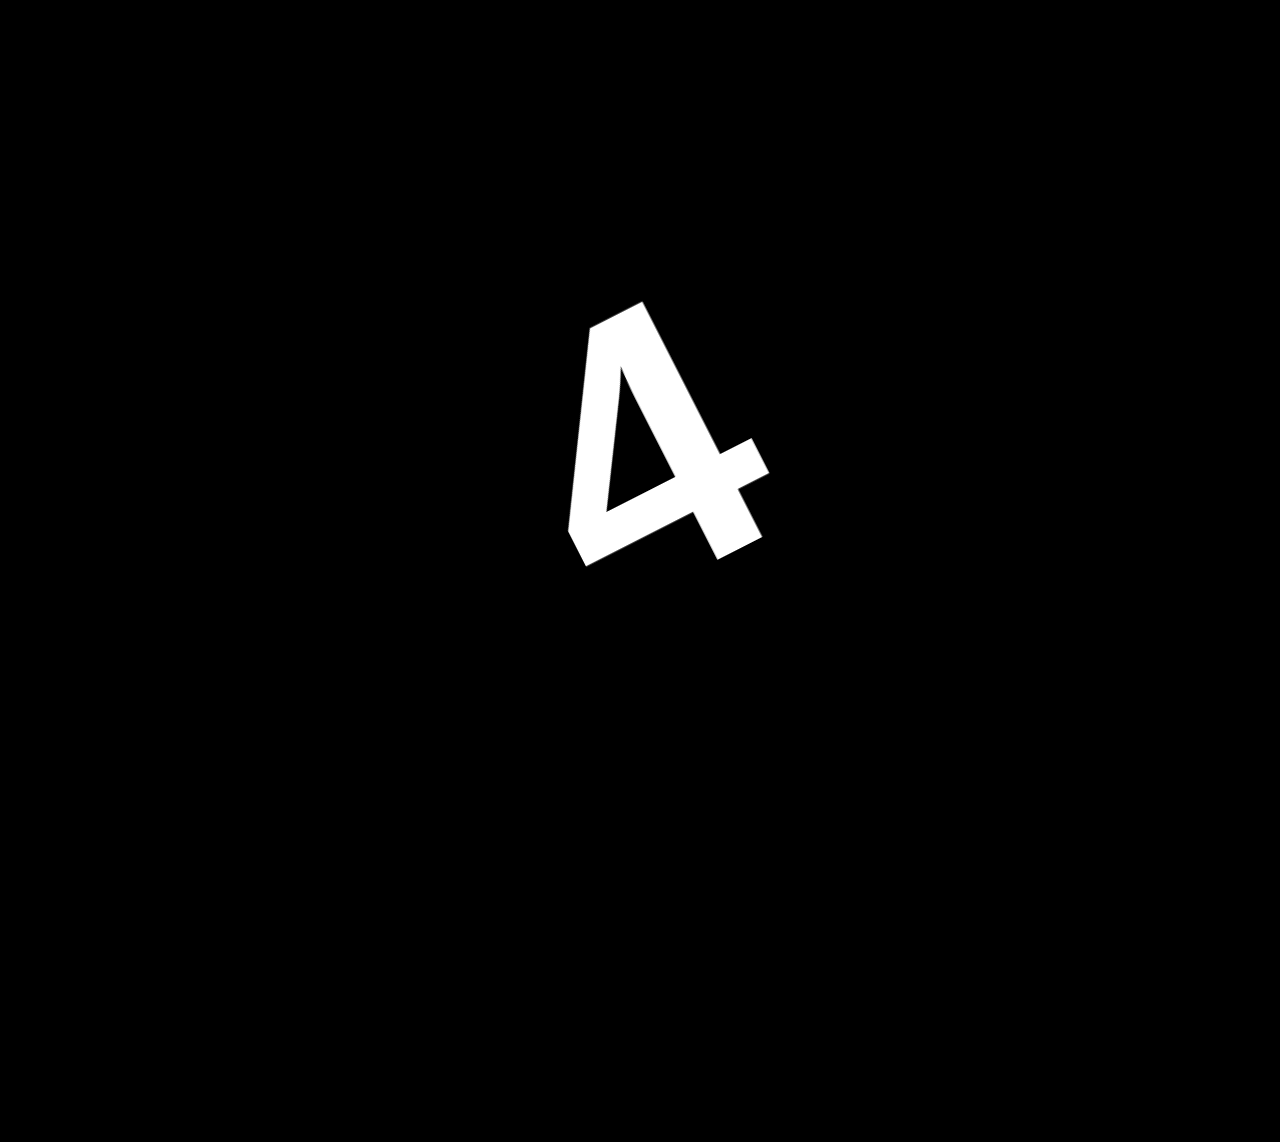
==== index.html @ ada76062 "upd" ====
<!doctype html>
<html lang="en">
  <head>
    <meta charset="UTF-8" />
    <meta name="viewport" content="width=device-width, initial-scale=1.0" />
    <title>Document</title>
    
    <script src="https://cdnjs.cloudflare.com/ajax/libs/jquery/3.4.1/jquery.min.js"></script>
    <script src="https://cdn.jsdelivr.net/npm/gsap@3.0.1/dist/gsap.min.js"></script>
    <script src="script.js" defer></script>

    <link rel="stylesheet" href="style.css">
  </head>
  <body>
<div class="main">
	
</div>
  </body>
</html>
---- style.css ----
:root {
  --wght: 600;
  --wdth: 100;
  --transform-o-x: 50%;
  --transform-o-y: 50%;
}

@font-face {
  font-family: AvenirNext;
  src: url("https://fonts.typedetail.com/AvenirNext_Variable.woff2") format("woff2");
}

body {
  background: #000;
  cursor: none;
  margin: 0;
  overflow: hidden;
}

.main {
  display: flex;
  flex-wrap: wrap;
  width: 100vw;
  height: 100vh;
  overflow: hidden;
  background-color: black;
  rotate: -27deg; /* Оригинальный наклон */
  perspective: 1000px;
}

.main .letter {
  display: flex;
  align-items: center;
  justify-content: center;
  position: relative;
  overflow: hidden;
  box-sizing: border-box;
}

div.letter {
  font-size: 8vh;
  font-family: AvenirNext, sans-serif;
  font-variation-settings: 'wght' var(--wght), 'wdth' var(--wdth);
  margin: 0;
  padding: 0;
  overflow: hidden;
  color: white;
  font-weight: bold;
  position: relative;
}

div.letter__el {
  width: 100vw;
  height: 100vh;
  position: absolute;
  top: 0;
  left: 0;
  display: flex;
  transform-origin: var(--transform-o-x) var(--transform-o-y);
  justify-content: center;
  align-items: center;
  font-size: 30vw;
  font-family: AvenirNext, sans-serif;
  font-weight: bold;
  color: white;
  line-height: 1;
  transition: transform-origin .5s linear;
  
  /* Статичное положение на старте */
  transform: rotateX(0deg) scale(1);
  will-change: transform;
}

/* Запуск анимации по классу .active */
.main.active .letter__el {
  animation: custom-anim-1 2.5s ease-in-out forwards;
}

/* Оригинальная 3D-анимация (360deg rotateX, scale 0.5 -> scale 2 -> scale 1) */
@keyframes custom-anim-1 {
  0% {
    transform: rotateX(0deg) scale(1);
  }
  35% {
    transform: rotateX(180deg) scale(0.5);
  }
  70% {
    transform: rotateX(360deg) scale(2);
  }
  100% {
    transform: rotateX(360deg) scale(1);
  }
}
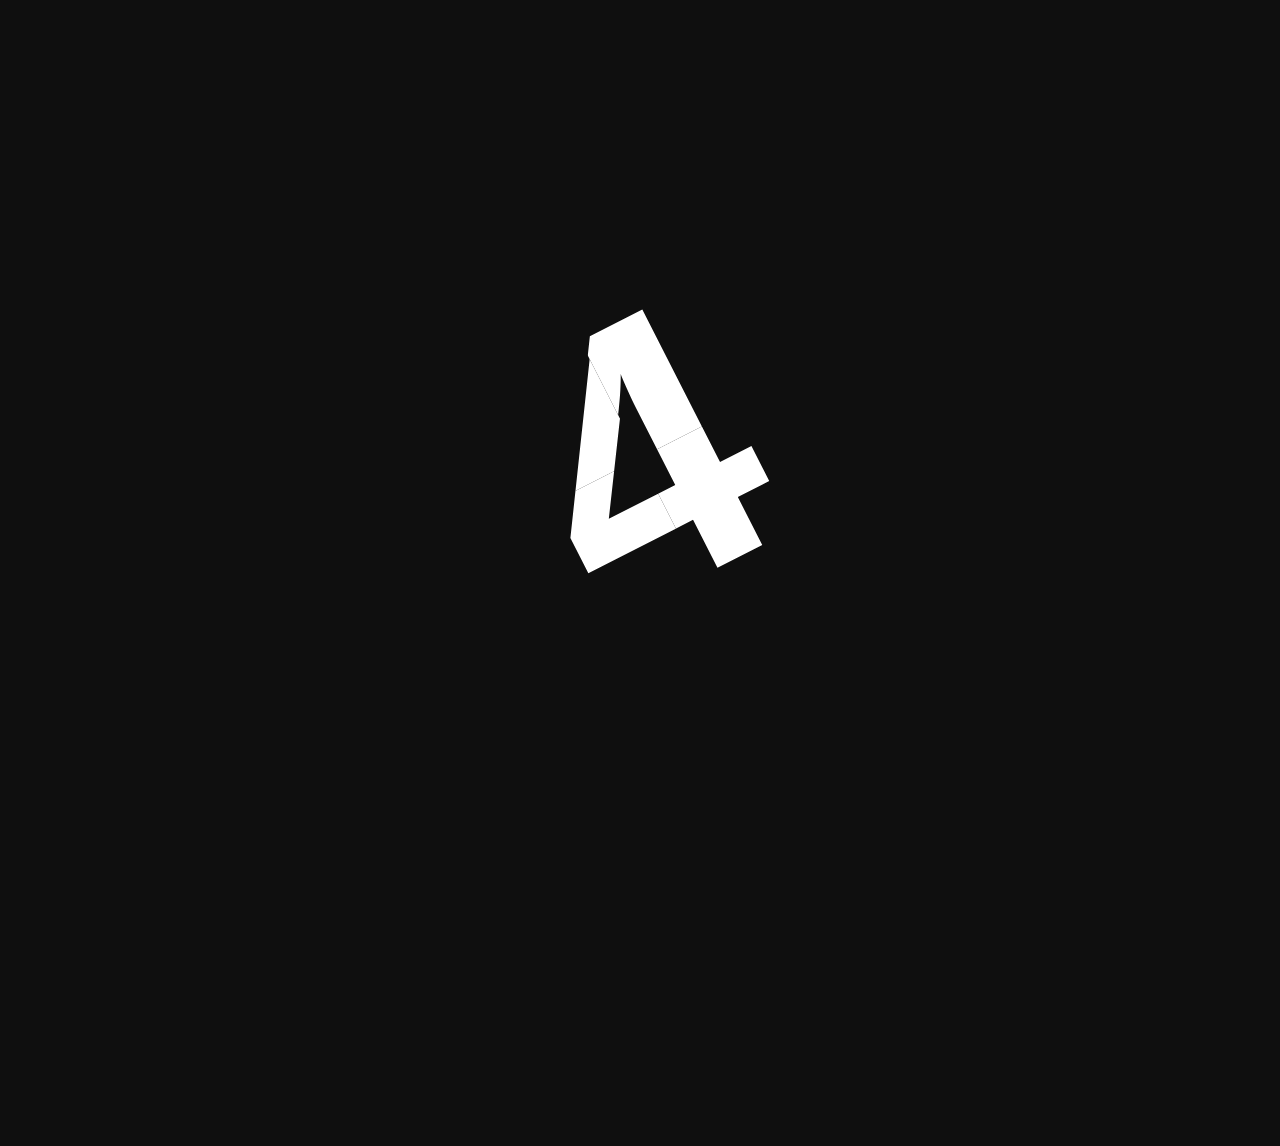
==== commit e66c9581: "upd" ====
--- a/index.html
+++ b/index.html
@@ -2,18 +2,22 @@
 <html lang="en">
   <head>
     <meta charset="UTF-8" />
-    <meta name="viewport" content="width=device-width, initial-scale=1.0" />
+    <meta name="viewport" content="width=device-width, initial-scale=1.0, user-scalable=no" />
     <title>Document</title>
-    
+    <link rel="preconnect" href="https://fonts.googleapis.com" />
+    <link rel="preconnect" href="https://fonts.gstatic.com" crossorigin />
+    <link
+      href="https://fonts.googleapis.com/css2?family=M+PLUS+1:wght@100..900&display=swap"
+      rel="stylesheet"
+    />
+
     <script src="https://cdnjs.cloudflare.com/ajax/libs/jquery/3.4.1/jquery.min.js"></script>
     <script src="https://cdn.jsdelivr.net/npm/gsap@3.0.1/dist/gsap.min.js"></script>
     <script src="script.js" defer></script>
 
-    <link rel="stylesheet" href="style.css">
+    <link rel="stylesheet" href="style.css" />
   </head>
   <body>
-<div class="main">
-	
-</div>
+    <div class="main"></div>
   </body>
-</html>
+</html>
--- a/style.css
+++ b/style.css
@@ -1,52 +1,100 @@
 :root {
-  --wght: 600;
-  --wdth: 100;
+  --wght: 600; /* from 400.00 to 900.00 */
+  --wdth: 100; /* from 75.00 to 100.00 */
   --transform-o-x: 50%;
   --transform-o-y: 50%;
+
+  --translate-x-a: 0px;
+  --translate-y-a: 0px;
+  --translate-z-a: 0px;
+
+  --translate-x-b: 0px;
+  --translate-y-b: 0px;
+  --translate-z-b: 0px;
+
+  --translate-x-c: 0px;
+  --translate-y-c: 0px;
+  --translate-z-c: 0px;
+
+  --rotate-x-a: 0deg;
+  --rotate-y-a: 0deg;
+  --rotate-z-a: 0deg;
+
+  --rotate-x-b: 0deg;
+  --rotate-y-b: 0deg;
+  --rotate-z-b: 0deg;
+
+  --rotate-x-c: 0deg;
+  --rotate-y-c: 0deg;
+  --rotate-z-c: 0deg;
+
+  --scale-x-a: 0;
+  --scale-y-a: 0;
+  --scale-z-a: 0;
+
+  --scale-x-b: 0;
+  --scale-y-b: 0;
+  --scale-z-b: 0;
+
+  --scale-x-c: 0;
+  --scale-y-c: 0;
+  --scale-z-c: 0;
+
+  --skew-x-a: 0deg;
+  --skew-y-a: 0deg;
+
+  --skew-x-b: 0deg;
+  --skew-y-b: 0deg;
+
+  --skew-x-c: 0deg;
+  --skew-y-c: 0deg;
 }
 
 @font-face {
   font-family: AvenirNext;
-  src: url("https://fonts.typedetail.com/AvenirNext_Variable.woff2") format("woff2");
+  src: url("https://fonts.typedetail.com/AvenirNext_Variable.woff2")
+    format("woff2");
 }
 
 body {
-  background: #000;
+  background: rgb(15, 15, 15);
+  user-select: none;
   cursor: none;
-  margin: 0;
-  overflow: hidden;
-}
-
+}
 .main {
   display: flex;
   flex-wrap: wrap;
-  width: 100vw;
+  width: 100%;
   height: 100vh;
   overflow: hidden;
-  background-color: black;
-  rotate: -27deg; /* Оригинальный наклон */
-  perspective: 1000px;
+  rotate: -27deg;
 }
 
 .main .letter {
+  flex: 0 0 calc(100% / 5);
   display: flex;
   align-items: center;
   justify-content: center;
   position: relative;
   overflow: hidden;
-  box-sizing: border-box;
 }
 
 div.letter {
   font-size: 8vh;
-  font-family: AvenirNext, sans-serif;
-  font-variation-settings: 'wght' var(--wght), 'wdth' var(--wdth);
+  font-family: "M PLUS U", AvenirNext, sans-serif;
+  font-optical-sizing: auto;
+  font-variation-settings:
+    "wght" var(--wght),
+    "wdth" var(--wdth);
   margin: 0;
   padding: 0;
   overflow: hidden;
   color: white;
   font-weight: bold;
   position: relative;
+  /* 	-webkit-text-stroke-width: 3px;
+  -webkit-text-stroke-color: white; */
+  //animation: slidein 0.5s infinite alternate ease-out;
 }
 
 div.letter__el {
@@ -60,34 +108,128 @@
   justify-content: center;
   align-items: center;
   font-size: 30vw;
-  font-family: AvenirNext, sans-serif;
-  font-weight: bold;
-  color: white;
-  line-height: 1;
-  transition: transform-origin .5s linear;
-  
-  /* Статичное положение на старте */
-  transform: rotateX(0deg) scale(1);
-  will-change: transform;
-}
-
-/* Запуск анимации по классу .active */
-.main.active .letter__el {
-  animation: custom-anim-1 2.5s ease-in-out forwards;
-}
-
-/* Оригинальная 3D-анимация (360deg rotateX, scale 0.5 -> scale 2 -> scale 1) */
+  animation: custom-anim-1 2s infinite alternate linear;
+  transition: transform-origin 0.5s linear;
+  //background-image: url(http://www.indexartbookfair.com/IMAGES/1411_guadalajara_index_145.JPG);
+}
+
 @keyframes custom-anim-1 {
-  0% {
-    transform: rotateX(0deg) scale(1);
+  from {
+    //font-variation-settings:
+      "wght" 400,
+      "wdth" 75;
+    //font-size: 10vw;
+    //letter-spacing: 0;
+    //transform: translate3d(-200px, 200px, 1px) rotateY(2deg);
+    transform: rotateX(360deg) scale(0.9);
+    //opacity: 1;
   }
-  35% {
-    transform: rotateX(180deg) scale(0.5);
+
+  to {
+    //font-variation-settings:
+      "wght" 900,
+      "wdth" 100;
+    //font-size: 40vw;
+    //letter-spacing: 10vw;
+    //transform: translate3d(200px, -200px, 1px) rotateY(0deg);
+    transform: rotateX(0deg) scale(2);
+    //opacity: 0;
   }
-  70% {
-    transform: rotateX(360deg) scale(2);
-  }
-  100% {
-    transform: rotateX(360deg) scale(1);
-  }
+}
+
+.letter:nth-child(2) .letter__el {
+  top: 0;
+  left: -20vw;
+}
+.letter:nth-child(3) .letter__el {
+  top: 0;
+  left: -40vw;
+}
+.letter:nth-child(4) .letter__el {
+  top: 0;
+  left: -60vw;
+}
+.letter:nth-child(5) .letter__el {
+  top: 0;
+  left: -80vw;
+}
+.letter:nth-child(6) .letter__el {
+  top: -20vh;
+  left: 0;
+}
+.letter:nth-child(7) .letter__el {
+  top: -20vh;
+  left: -20vw;
+}
+.letter:nth-child(8) .letter__el {
+  top: -20vh;
+  left: -40vw;
+}
+.letter:nth-child(9) .letter__el {
+  top: -20vh;
+  left: -60vw;
+}
+.letter:nth-child(10) .letter__el {
+  top: -20vh;
+  left: -80vw;
+}
+.letter:nth-child(11) .letter__el {
+  top: -40vh;
+  left: 0;
+}
+.letter:nth-child(12) .letter__el {
+  top: -40vh;
+  left: -20vw;
+}
+.letter:nth-child(13) .letter__el {
+  top: -40vh;
+  left: -40vw;
+}
+.letter:nth-child(14) .letter__el {
+  top: -40vh;
+  left: -60vw;
+}
+.letter:nth-child(15) .letter__el {
+  top: -40vh;
+  left: -80vw;
+}
+.letter:nth-child(16) .letter__el {
+  top: -60vh;
+  left: 0;
+}
+.letter:nth-child(17) .letter__el {
+  top: -60vh;
+  left: -20vw;
+}
+.letter:nth-child(18) .letter__el {
+  top: -60vh;
+  left: -40vw;
+}
+.letter:nth-child(19) .letter__el {
+  top: -60vh;
+  left: -60vw;
+}
+.letter:nth-child(20) .letter__el {
+  top: -60vh;
+  left: -80vw;
+}
+.letter:nth-child(21) .letter__el {
+  top: -80vh;
+  left: 0;
+}
+.letter:nth-child(22) .letter__el {
+  top: -80vh;
+  left: -20vw;
+}
+.letter:nth-child(23) .letter__el {
+  top: -80vh;
+  left: -40vw;
+}
+.letter:nth-child(24) .letter__el {
+  top: -80vh;
+  left: -60vw;
+}
+.letter:nth-child(25) .letter__el {
+  top: -80vh;
+  left: -80vw;
 }
